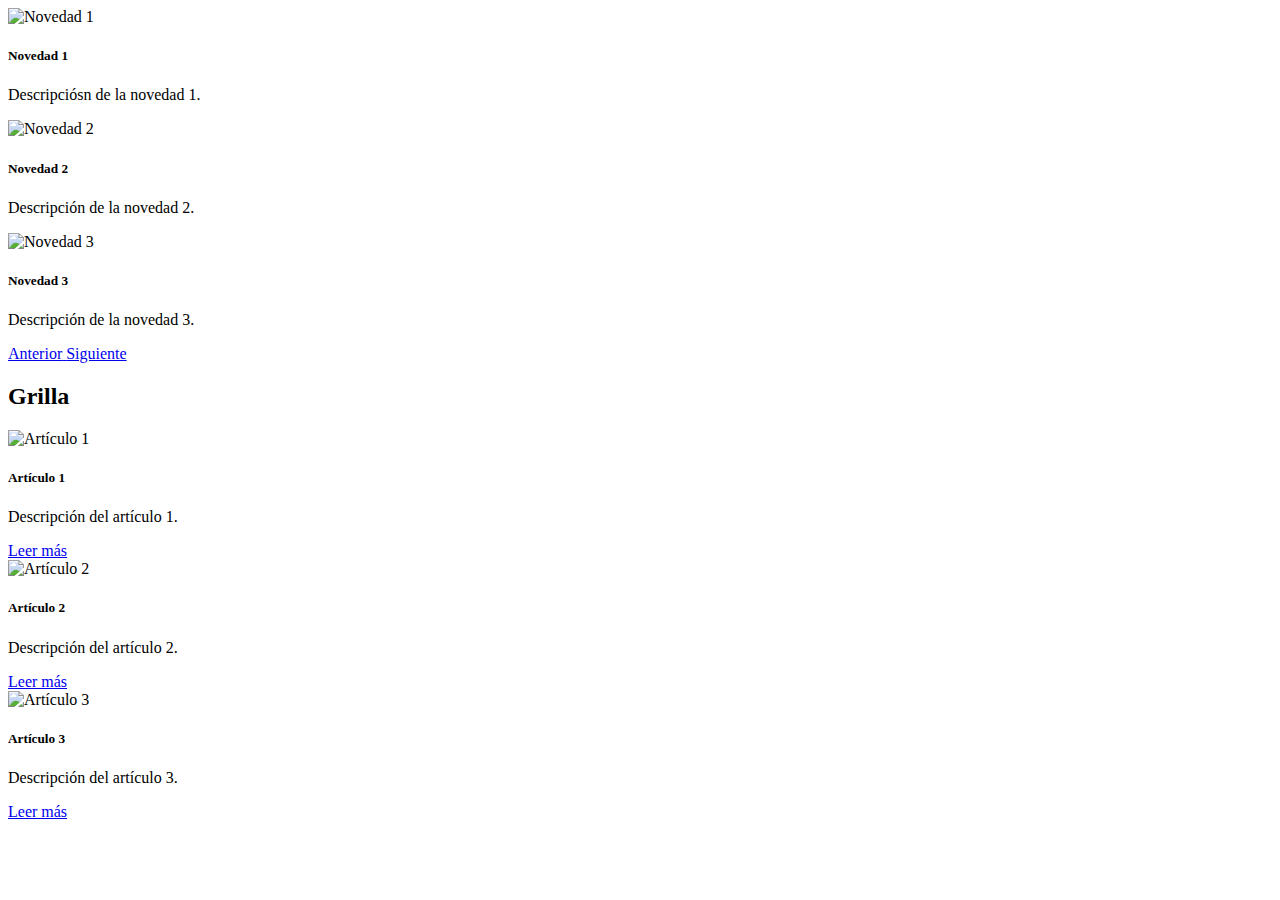
==== index.html @ 8e761ed6 "Add files via upload" ====
<!DOCTYPE html>
<html lang="en">
<head>
    <title>Blog de Danza</title>
    <link rel="stylesheet" href="styles/index.css">
</head>
<body>
    <div id="header"></div>

    <section id="novedades" class="carousel slide" data-ride="carousel">
        <div class="carousel-inner">
            <div class="carousel-item active">
                <img src="https://via.placeholder.com/1200x500" class="d-block w-100" alt="Novedad 1">
                <div class="carousel-caption d-none d-md-block">
                    <h5>Novedad 1</h5>
                    <p>Descripciósn de la novedad 1.</p>
                </div>
            </div>
            <div class="carousel-item">
                <img src="https://via.placeholder.com/1200x500" class="d-block w-100" alt="Novedad 2">
                <div class="carousel-caption d-none d-md-block">
                    <h5>Novedad 2</h5>
                    <p>Descripción de la novedad 2.</p>
                </div>
            </div>
            <div class="carousel-item">
                <img src="https://via.placeholder.com/1200x500" class="d-block w-100" alt="Novedad 3">
                <div class="carousel-caption d-none d-md-block">
                    <h5>Novedad 3</h5>
                    <p>Descripción de la novedad 3.</p>
                </div>
            </div>
        </div>
        <a class="carousel-control-prev" href="#novedades" role="button" data-slide="prev">
            <span class="carousel-control-prev-icon" aria-hidden="true"></span>
            <span class="sr-only">Anterior</span>
        </a>
        <a class="carousel-control-next" href="#novedades" role="button" data-slide="next">
            <span class="carousel-control-next-icon" aria-hidden="true"></span>
            <span class="sr-only">Siguiente</span>
        </a>
    </section>

    <section id="grid" class="container mt-5">
        <h2 class="text-center mb-4">Grilla</h2>
        <div class="row">
            <div class="col-md-4 grid-item">
                <div class="card">
                    <img src="https://via.placeholder.com/400x300" class="card-img-top" alt="Artículo 1">
                    <div class="card-body">
                        <h5 class="card-title">Artículo 1</h5>
                        <p class="card-text">Descripción del artículo 1.</p>
                        <a href="#" class="btn btn-primary">Leer más</a>
                    </div>
                </div>
            </div>
            <div class="col-md-4 grid-item">
                <div class="card">
                    <img src="https://via.placeholder.com/400x300" class="card-img-top" alt="Artículo 2">
                    <div class="card-body">
                        <h5 class="card-title">Artículo 2</h5>
                        <p class="card-text">Descripción del artículo 2.</p>
                        <a href="#" class="btn btn-primary">Leer más</a>
                    </div>
                </div>
            </div>
            <div class="col-md-4 grid-item">
                <div class="card">
                    <img src="https://via.placeholder.com/400x300" class="card-img-top" alt="Artículo 3">
                    <div class="card-body">
                        <h5 class="card-title">Artículo 3</h5>
                        <p class="card-text">Descripción del artículo 3.</p>
                        <a href="#" class="btn btn-primary">Leer más</a>
                    </div>
                </div>
            </div>
        </div>
    </section>

    <div id="footer"></div>
    <script src="https://code.jquery.com/jquery-3.5.1.min.js"></script>
    <script src="https://cdn.jsdelivr.net/npm/@popperjs/core@2.5.4/dist/umd/popper.min.js"></script>
    <script src="https://stackpath.bootstrapcdn.com/bootstrap/4.5.2/js/bootstrap.min.js"></script>
    <script> $(function(){ $("#header").load("../models/header.html"); $("#footer").load("../models/footer.html"); }); </script>

</body>
</html>
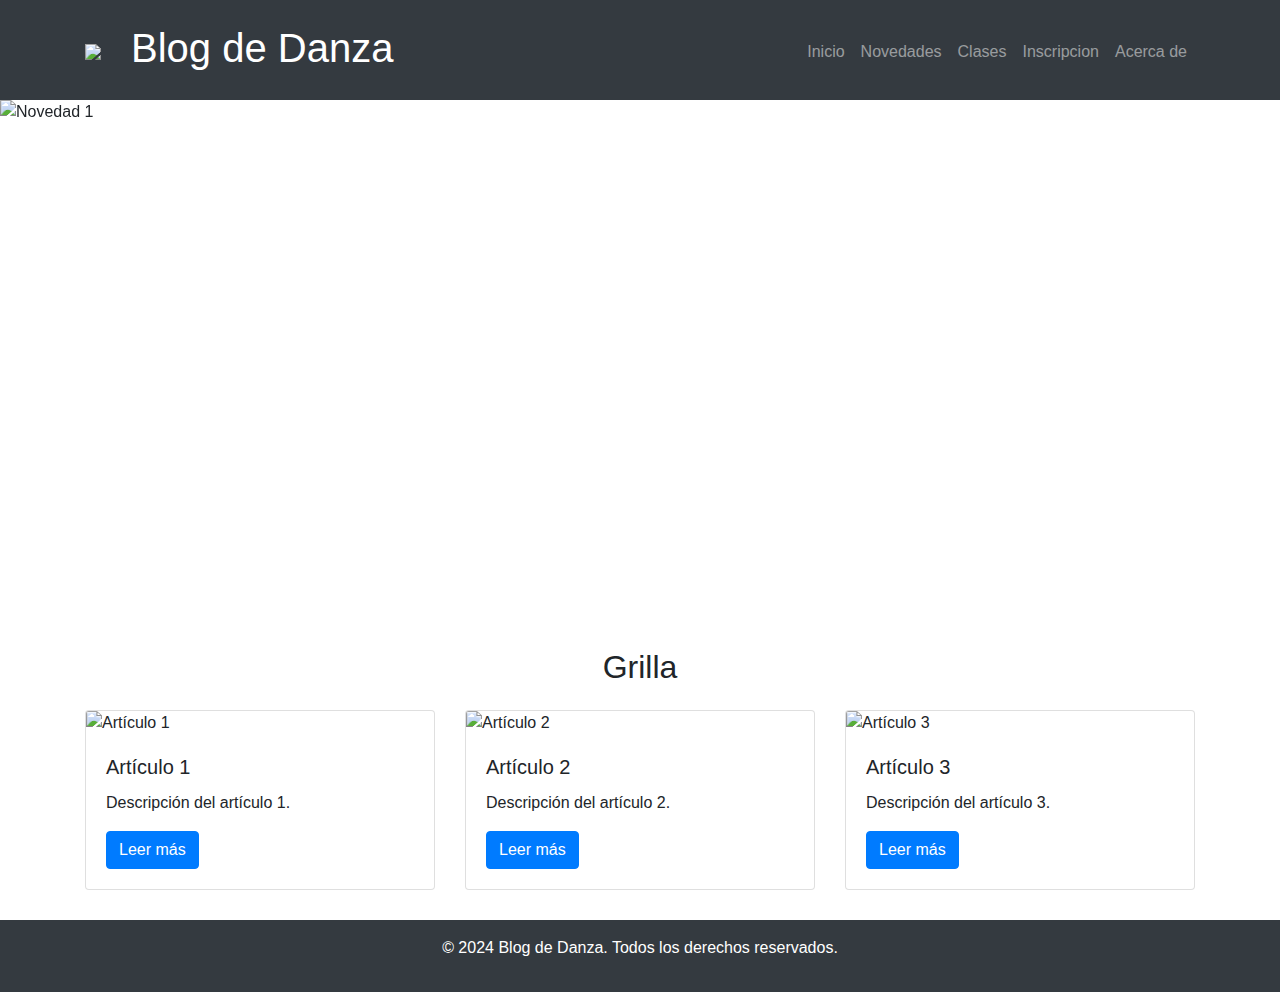
==== commit 1acc33bf: "Update index.html" ====
--- a/index.html
+++ b/index.html
@@ -81,7 +81,7 @@
     <script src="https://code.jquery.com/jquery-3.5.1.min.js"></script>
     <script src="https://cdn.jsdelivr.net/npm/@popperjs/core@2.5.4/dist/umd/popper.min.js"></script>
     <script src="https://stackpath.bootstrapcdn.com/bootstrap/4.5.2/js/bootstrap.min.js"></script>
-    <script> $(function(){ $("#header").load("../models/header.html"); $("#footer").load("../models/footer.html"); }); </script>
+    <script> $(function(){ $("#header").load("models/header.html"); $("#footer").load("models/footer.html"); }); </script>
 
 </body>
-</html>+</html>
--- a/styles/index.css
+++ b/styles/index.css
@@ -0,0 +1,7 @@
+.carousel-item img {
+    height: 500px;
+    object-fit: cover;
+}
+.grid-item {
+    margin-bottom: 30px;
+}